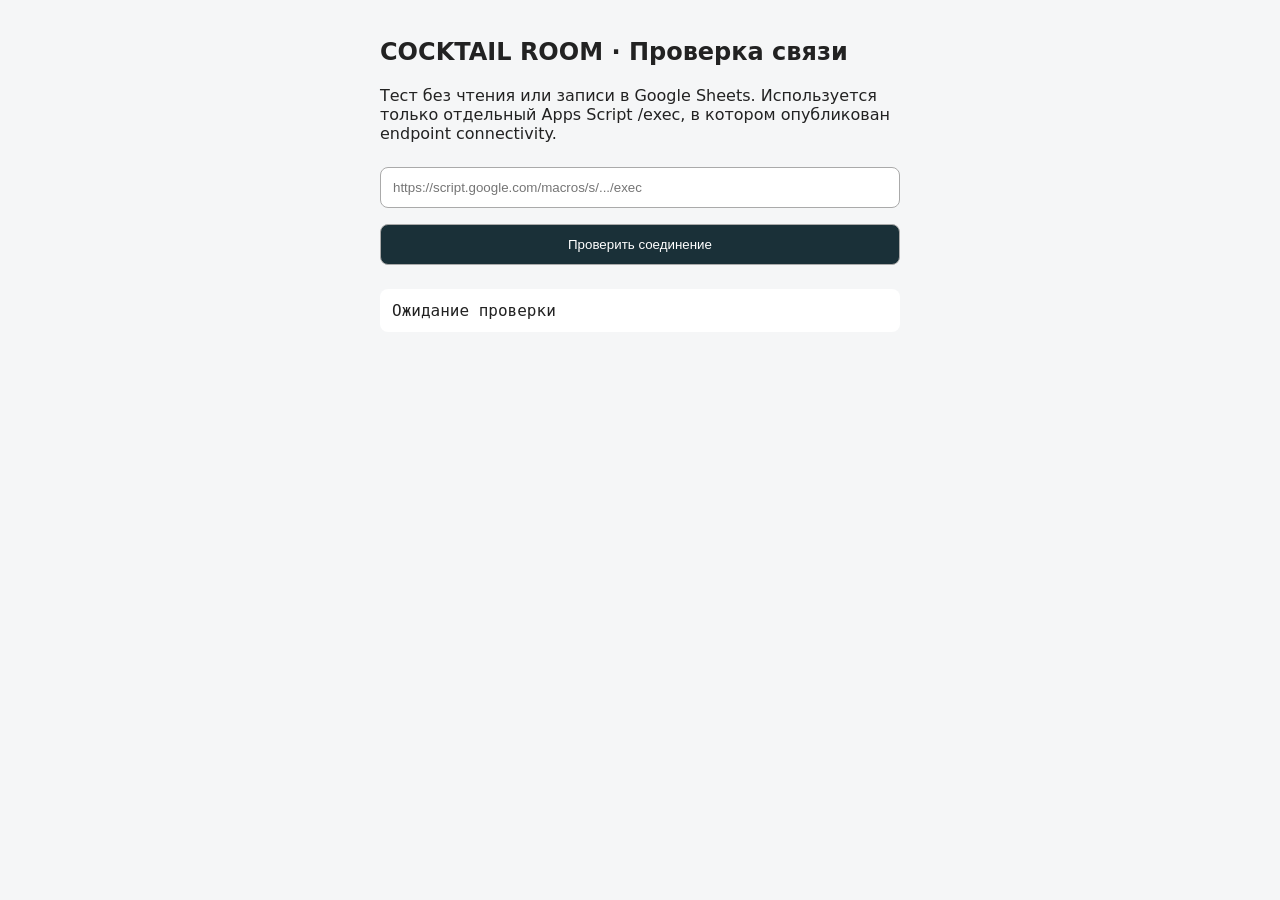
==== connectivity-test.html @ dc453fd5 "Add isolated iPhone CORS connectivity diagnostic page" ====
<!doctype html>
<html lang="ru"><head><meta charset="utf-8"><meta name="viewport" content="width=device-width,initial-scale=1">
<title>COCKTAIL ROOM — проверка связи</title><style>body{font:16px system-ui;padding:18px;max-width:520px;margin:auto;background:#f5f6f7;color:#222}input,button{box-sizing:border-box;width:100%;padding:12px;margin:8px 0;border:1px solid #aaa;border-radius:8px}button{background:#1a3038;color:#fff}pre{white-space:pre-wrap;word-break:break-word;background:white;padding:12px;border-radius:8px}</style></head>
<body><h2>COCKTAIL ROOM · Проверка связи</h2><p>Тест без чтения или записи в Google Sheets. Используется только отдельный Apps Script /exec, в котором опубликован endpoint connectivity.</p>
<input id="url" type="url" placeholder="https://script.google.com/macros/s/.../exec">
<button id="check">Проверить соединение</button><pre id="result">Ожидание проверки</pre>
<script>
document.getElementById('check').onclick=async()=>{
 const out=document.getElementById('result');
 try{
 const u=new URL(document.getElementById('url').value.trim());
 if(u.protocol!=='https:'||u.hostname!=='script.google.com'||!/^\/macros\/s\/[a-zA-Z0-9_-]+\/exec\/?$/.test(u.pathname))throw Error('Введи адрес тестового /exec');
 u.searchParams.set('view','connectivity');
 out.textContent='Проверяем ответ сервера…';
 const r=await fetch(u.href,{mode:'cors',credentials:'omit',redirect:'follow',cache:'no-store'});
 const body=await r.json();
 out.textContent=JSON.stringify({httpStatus:r.status,response:body},null,2);
 }catch(e){out.textContent='Невозможно прочитать ответ: '+String(e.message||e)+'\nВозможны ограничения CORS, авторизации или сети.'}
};
</script></body></html>
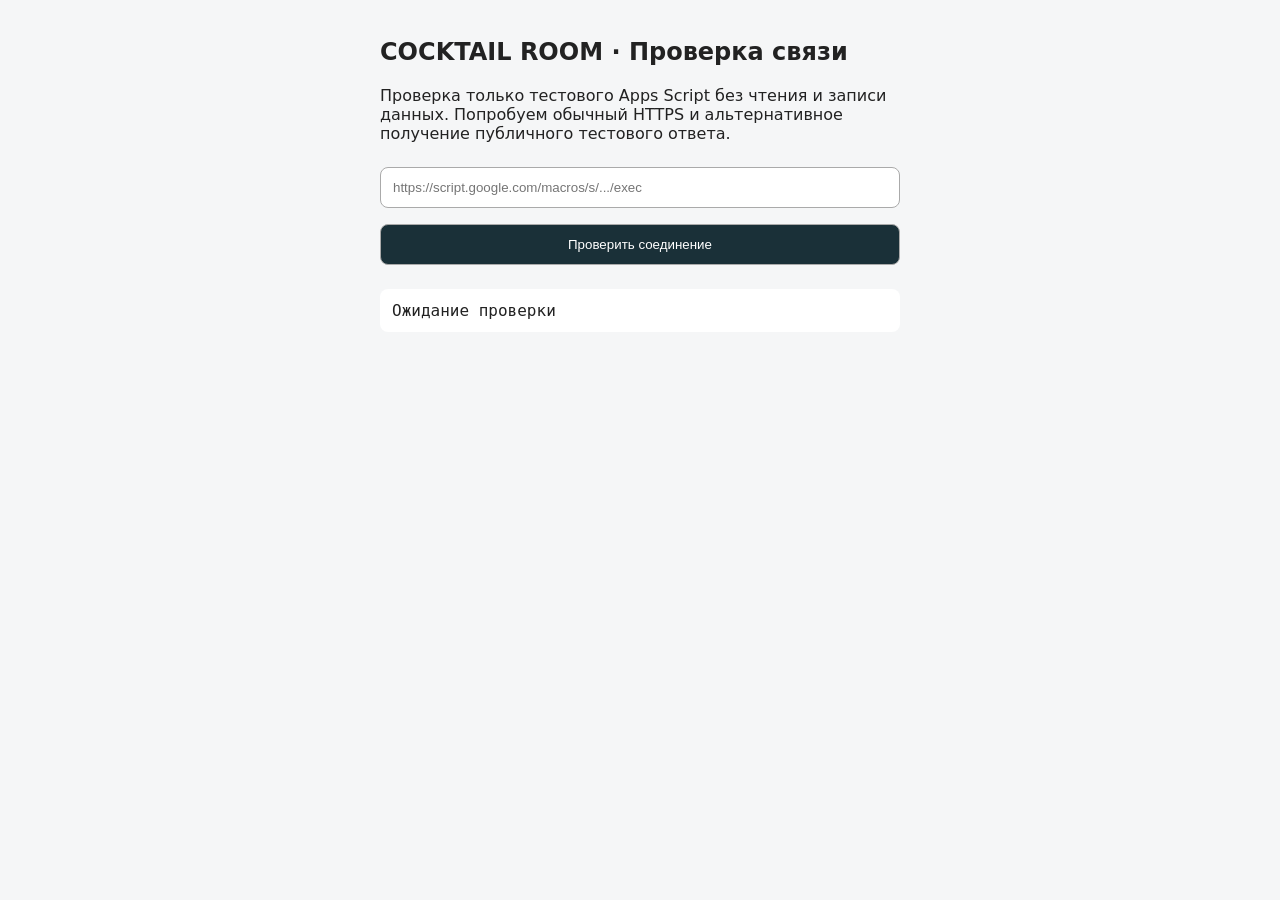
==== commit 4122bc05: "Diagnose Safari CORS with safe non-sensitive JSONP fallback" ====
--- a/connectivity-test.html
+++ b/connectivity-test.html
@@ -1,20 +1,57 @@
 <!doctype html>
 <html lang="ru"><head><meta charset="utf-8"><meta name="viewport" content="width=device-width,initial-scale=1">
-<title>COCKTAIL ROOM — проверка связи</title><style>body{font:16px system-ui;padding:18px;max-width:520px;margin:auto;background:#f5f6f7;color:#222}input,button{box-sizing:border-box;width:100%;padding:12px;margin:8px 0;border:1px solid #aaa;border-radius:8px}button{background:#1a3038;color:#fff}pre{white-space:pre-wrap;word-break:break-word;background:white;padding:12px;border-radius:8px}</style></head>
-<body><h2>COCKTAIL ROOM · Проверка связи</h2><p>Тест без чтения или записи в Google Sheets. Используется только отдельный Apps Script /exec, в котором опубликован endpoint connectivity.</p>
-<input id="url" type="url" placeholder="https://script.google.com/macros/s/.../exec">
+<title>COCKTAIL ROOM — проверка связи</title>
+<style>
+body{font:16px system-ui;padding:18px;max-width:520px;margin:auto;background:#f5f6f7;color:#222}
+input,button{box-sizing:border-box;width:100%;padding:12px;margin:8px 0;border:1px solid #aaa;border-radius:8px}
+button{background:#1a3038;color:#fff}pre{white-space:pre-wrap;word-break:break-word;background:white;padding:12px;border-radius:8px}
+a{display:block;margin-top:8px;word-break:break-all}
+</style></head>
+<body><h2>COCKTAIL ROOM · Проверка связи</h2>
+<p>Проверка только тестового Apps Script без чтения и записи данных. Попробуем обычный HTTPS и альтернативное получение публичного тестового ответа.</p>
+<input id="url" type="url" placeholder="https://script.google.com/macros/s/.../exec" autocomplete="off">
 <button id="check">Проверить соединение</button><pre id="result">Ожидание проверки</pre>
+<a id="direct" style="display:none" target="_blank" rel="noopener noreferrer">Открыть ответ Google напрямую</a>
 <script>
-document.getElementById('check').onclick=async()=>{
- const out=document.getElementById('result');
- try{
- const u=new URL(document.getElementById('url').value.trim());
+const field=document.getElementById('url'),out=document.getElementById('result'),direct=document.getElementById('direct');
+try{field.value=sessionStorage.getItem('cr-test-url')||''}catch(_){}
+function target(){
+ const u=new URL(field.value.trim());
  if(u.protocol!=='https:'||u.hostname!=='script.google.com'||!/^\/macros\/s\/[a-zA-Z0-9_-]+\/exec\/?$/.test(u.pathname))throw Error('Введи адрес тестового /exec');
  u.searchParams.set('view','connectivity');
- out.textContent='Проверяем ответ сервера…';
- const r=await fetch(u.href,{mode:'cors',credentials:'omit',redirect:'follow',cache:'no-store'});
- const body=await r.json();
- out.textContent=JSON.stringify({httpStatus:r.status,response:body},null,2);
- }catch(e){out.textContent='Невозможно прочитать ответ: '+String(e.message||e)+'\nВозможны ограничения CORS, авторизации или сети.'}
+ return u;
+}
+function jsonp(u){
+ return new Promise((resolve,reject)=>{
+  const cb='__crProbe_'+Math.random().toString(36).slice(2,12),s=document.createElement('script');
+  let done=false;
+  const cleanup=()=>{if(done)return;done=true;clearTimeout(timer);s.remove();delete window[cb]};
+  window[cb]=value=>{cleanup();resolve(value)};
+  s.onerror=()=>{cleanup();reject(new Error('Сервер не вернул исполняемый тестовый ответ'))};
+  const timer=setTimeout(()=>{cleanup();reject(new Error('Нет ответа за 12 секунд'))},12000);
+  u.searchParams.set('callback',cb);
+  s.src=u.href;document.head.appendChild(s);
+ });
+}
+document.getElementById('check').onclick=async()=>{
+ let u;
+ try{u=target()}catch(e){out.textContent=String(e.message||e);return}
+ try{sessionStorage.setItem('cr-test-url',field.value.trim())}catch(_){}
+ direct.href=u.href;direct.style.display='block';
+ let reason='';
+ out.textContent='1/2: проверка HTTPS…';
+ try{
+  const r=await fetch(u.href,{mode:'cors',credentials:'omit',redirect:'follow',cache:'no-store'});
+  const body=await r.json();
+  out.textContent='HTTPS: удалось прочитать ответ\n'+JSON.stringify({status:r.status,body},null,2);
+  return;
+ }catch(e){reason=String(e.message||e)}
+ out.textContent='HTTPS: ответ недоступен ('+reason+')\n2/2: проверяем альтернативный канал…';
+ try{
+  const result=await jsonp(new URL(u.href));
+  if(result&&result.ok===true&&result.probe===true){
+    out.textContent='HTTPS: браузер блокирует чтение ('+reason+')\nJSONP: тестовый ответ получен!\n'+JSON.stringify(result,null,2)+'\nДанные гостей при проверке не передавались.';
+  }else out.textContent='JSONP: неожиданный ответ\n'+JSON.stringify(result,null,2);
+ }catch(e){out.textContent='HTTPS: '+reason+'\nJSONP: '+String(e.message||e)+'\nНажми «Открыть ответ Google напрямую» и пришли скриншот.'}
 };
 </script></body></html>
